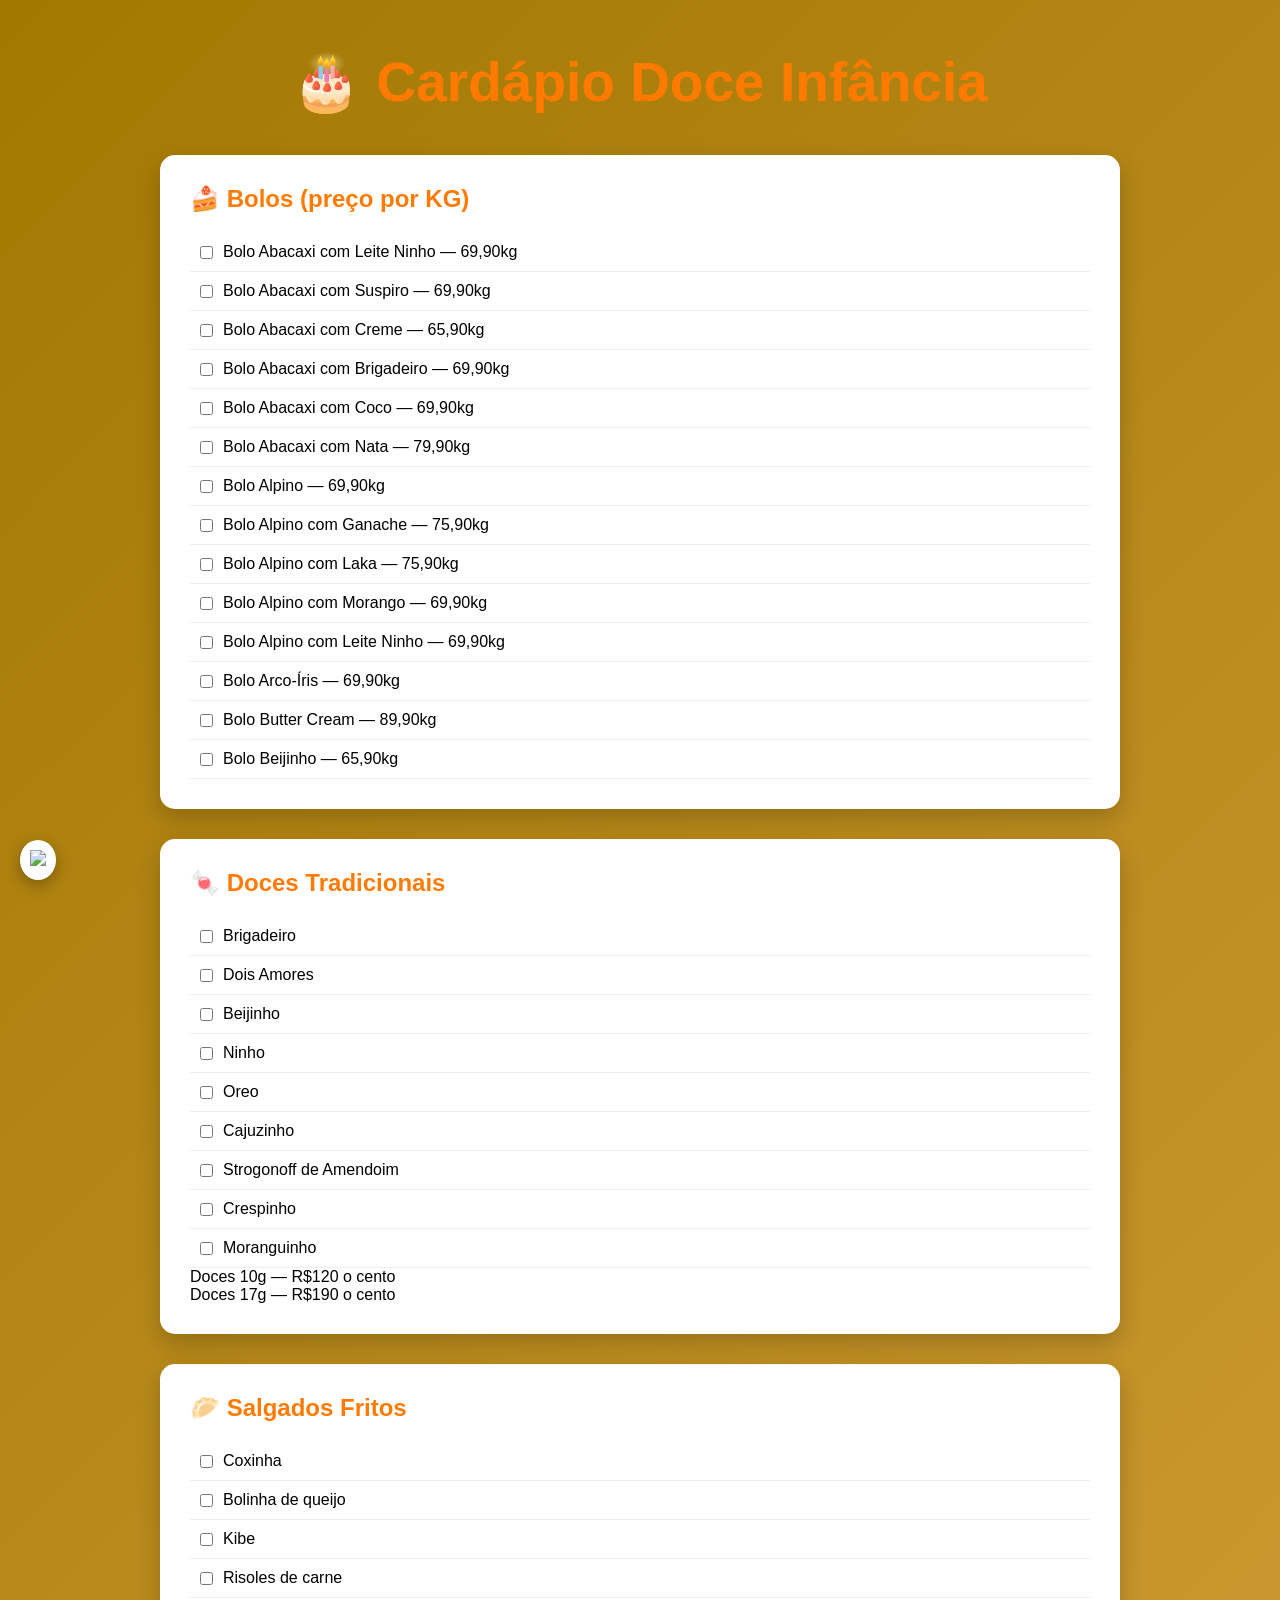
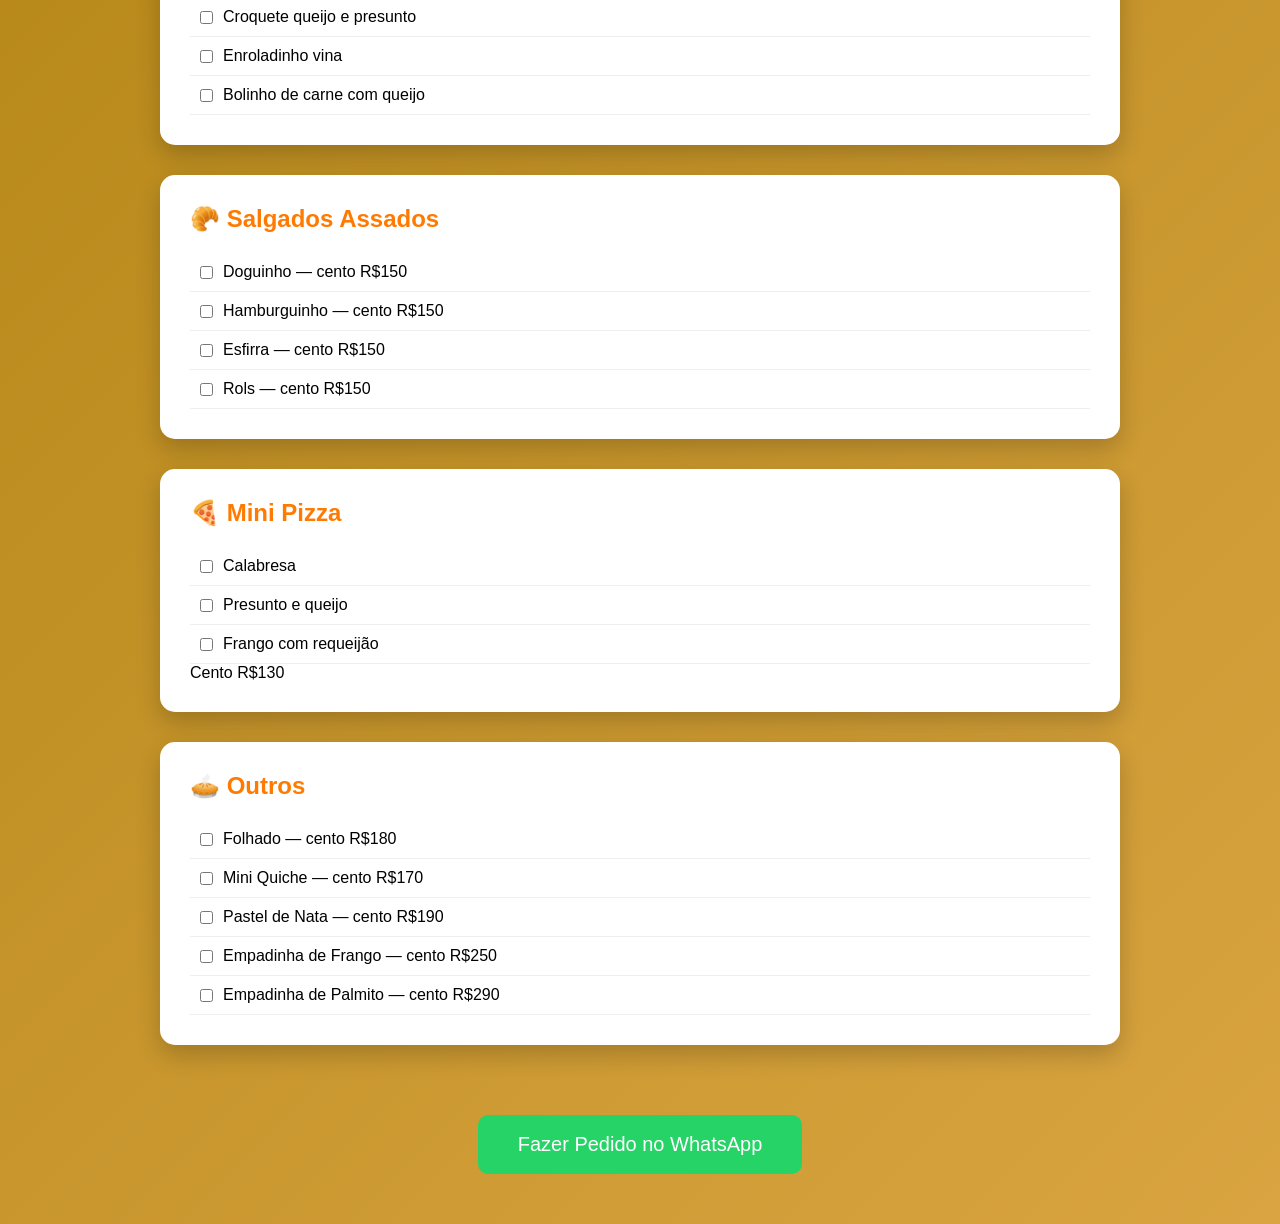
==== cardapio.html @ 3f27d0ba "Add files via upload" ====
<!DOCTYPE html>
<html lang="pt-br">
<head>
<meta charset="UTF-8">
<title>Cardápio Doce Infância</title>

<style>

*{
margin:0;
padding:0;
box-sizing:border-box;
font-family:Arial;
}

body{
background:linear-gradient(135deg,#a37802,#d9a441);
}

/* INSTAGRAM */

.instagram{
position:fixed;
left:20px;
bottom:20px;
background:white;
padding:10px;
border-radius:50%;
box-shadow:0 5px 15px rgba(0,0,0,0.3);
}

.instagram img{
width:40px;
}

/* CARDAPIO */

.cardapio{
max-width:1000px;
margin:auto;
padding:50px 20px;
text-align:center;
}

.cardapio h1{
font-size:55px;
color:#ff7a00;
margin-bottom:40px;
}

.categoria{
background:white;
padding:30px;
margin:30px auto;
border-radius:15px;
box-shadow:0 10px 25px rgba(0,0,0,0.2);
text-align:left;
}

.categoria h2{
color:#ff7a00;
margin-bottom:20px;
}

ul{
list-style:none;
}

li{
padding:10px;
border-bottom:1px solid #eee;
}

label{
display:flex;
align-items:center;
gap:10px;
cursor:pointer;
}

button{
margin-top:40px;
padding:18px 40px;
font-size:20px;
background:#25D366;
color:white;
border:none;
border-radius:10px;
cursor:pointer;
}

</style>

</head>

<body>

<a href="https://instagram.com/doceinfanciaconfeitariacwb" target="_blank" class="instagram">
<img src="https://cdn-icons-png.flaticon.com/512/2111/2111463.png">
</a>

<section class="cardapio">

<h1>🎂 Cardápio Doce Infância</h1>

<div class="categoria">

<h2>🍰 Bolos (preço por KG)</h2>

<ul>

<li><label><input type="checkbox" value="Bolo Abacaxi com Leite Ninho 69,90kg">Bolo Abacaxi com Leite Ninho — 69,90kg</label></li>

<li><label><input type="checkbox" value="Bolo Abacaxi com Suspiro 69,90kg">Bolo Abacaxi com Suspiro — 69,90kg</label></li>

<li><label><input type="checkbox" value="Bolo Abacaxi com Creme 65,90kg">Bolo Abacaxi com Creme — 65,90kg</label></li>

<li><label><input type="checkbox" value="Bolo Abacaxi com Brigadeiro 69,90kg">Bolo Abacaxi com Brigadeiro — 69,90kg</label></li>

<li><label><input type="checkbox" value="Bolo Abacaxi com Coco 69,90kg">Bolo Abacaxi com Coco — 69,90kg</label></li>

<li><label><input type="checkbox" value="Bolo Abacaxi com Nata 79,90kg">Bolo Abacaxi com Nata — 79,90kg</label></li>

<li><label><input type="checkbox" value="Bolo Alpino 69,90kg">Bolo Alpino — 69,90kg</label></li>

<li><label><input type="checkbox" value="Bolo Alpino com Ganache 75,90kg">Bolo Alpino com Ganache — 75,90kg</label></li>

<li><label><input type="checkbox" value="Bolo Alpino com Laka 75,90kg">Bolo Alpino com Laka — 75,90kg</label></li>

<li><label><input type="checkbox" value="Bolo Alpino com Morango 69,90kg">Bolo Alpino com Morango — 69,90kg</label></li>

<li><label><input type="checkbox" value="Bolo Alpino com Leite Ninho 69,90kg">Bolo Alpino com Leite Ninho — 69,90kg</label></li>

<li><label><input type="checkbox" value="Bolo Arco Iris 69,90kg">Bolo Arco-Íris — 69,90kg</label></li>

<li><label><input type="checkbox" value="Bolo Butter Cream 89,90kg">Bolo Butter Cream — 89,90kg</label></li>

<li><label><input type="checkbox" value="Bolo Beijinho 65,90kg">Bolo Beijinho — 65,90kg</label></li>

</ul>

</div>

<div class="categoria">

<h2>🍬 Doces Tradicionais</h2>

<ul>

<li><label><input type="checkbox" value="Brigadeiro">Brigadeiro</label></li>

<li><label><input type="checkbox" value="Dois Amores">Dois Amores</label></li>

<li><label><input type="checkbox" value="Beijinho">Beijinho</label></li>

<li><label><input type="checkbox" value="Ninho">Ninho</label></li>

<li><label><input type="checkbox" value="Oreo">Oreo</label></li>

<li><label><input type="checkbox" value="Cajuzinho">Cajuzinho</label></li>

<li><label><input type="checkbox" value="Strogonoff de Amendoim">Strogonoff de Amendoim</label></li>

<li><label><input type="checkbox" value="Crespinho">Crespinho</label></li>

<li><label><input type="checkbox" value="Moranguinho">Moranguinho</label></li>

</ul>

<p>Doces 10g — R$120 o cento</p>
<p>Doces 17g — R$190 o cento</p>

</div>

<div class="categoria">

<h2>🥟 Salgados Fritos</h2>

<ul>

<li><label><input type="checkbox" value="Coxinha">Coxinha</label></li>

<li><label><input type="checkbox" value="Bolinha de Queijo">Bolinha de queijo</label></li>

<li><label><input type="checkbox" value="Kibe">Kibe</label></li>

<li><label><input type="checkbox" value="Risoles de Carne">Risoles de carne</label></li>

<li><label><input type="checkbox" value="Croquete Queijo e Presunto">Croquete queijo e presunto</label></li>

<li><label><input type="checkbox" value="Enroladinho Vina">Enroladinho vina</label></li>

<li><label><input type="checkbox" value="Bolinho Carne com Queijo">Bolinho de carne com queijo</label></li>

</ul>

</div>

<div class="categoria">

<h2>🥐 Salgados Assados</h2>

<ul>

<li><label><input type="checkbox" value="Doguinho">Doguinho — cento R$150</label></li>

<li><label><input type="checkbox" value="Hamburguinho">Hamburguinho — cento R$150</label></li>

<li><label><input type="checkbox" value="Esfirra">Esfirra — cento R$150</label></li>

<li><label><input type="checkbox" value="Rols">Rols — cento R$150</label></li>

</ul>

</div>

<div class="categoria">

<h2>🍕 Mini Pizza</h2>

<ul>

<li><label><input type="checkbox" value="Mini pizza calabresa">Calabresa</label></li>

<li><label><input type="checkbox" value="Mini pizza presunto e queijo">Presunto e queijo</label></li>

<li><label><input type="checkbox" value="Mini pizza frango com requeijão">Frango com requeijão</label></li>

</ul>

<p>Cento R$130</p>

</div>

<div class="categoria">

<h2>🥧 Outros</h2>

<ul>

<li><label><input type="checkbox" value="Folhado">Folhado — cento R$180</label></li>

<li><label><input type="checkbox" value="Mini Quiche">Mini Quiche — cento R$170</label></li>

<li><label><input type="checkbox" value="Pastel de Nata">Pastel de Nata — cento R$190</label></li>

<li><label><input type="checkbox" value="Empadinha de Frango">Empadinha de Frango — cento R$250</label></li>

<li><label><input type="checkbox" value="Empadinha de Palmito">Empadinha de Palmito — cento R$290</label></li>

</ul>

</div>

<center>

<button onclick="pedido()">Fazer Pedido no WhatsApp</button>

</center>

</section>

<script>

function pedido(){

let itens=document.querySelectorAll('input:checked')

if(itens.length==0){

alert("Selecione pelo menos um item")

return

}

let mensagem="Olá gostaria de fazer um pedido:%0A%0A"

itens.forEach(i=>{

mensagem+="• "+i.value+"%0A"

})

let numero="5541999100062"

window.open("https://wa.me/"+numero+"?text="+mensagem)

}

</script>

</body>
</html>
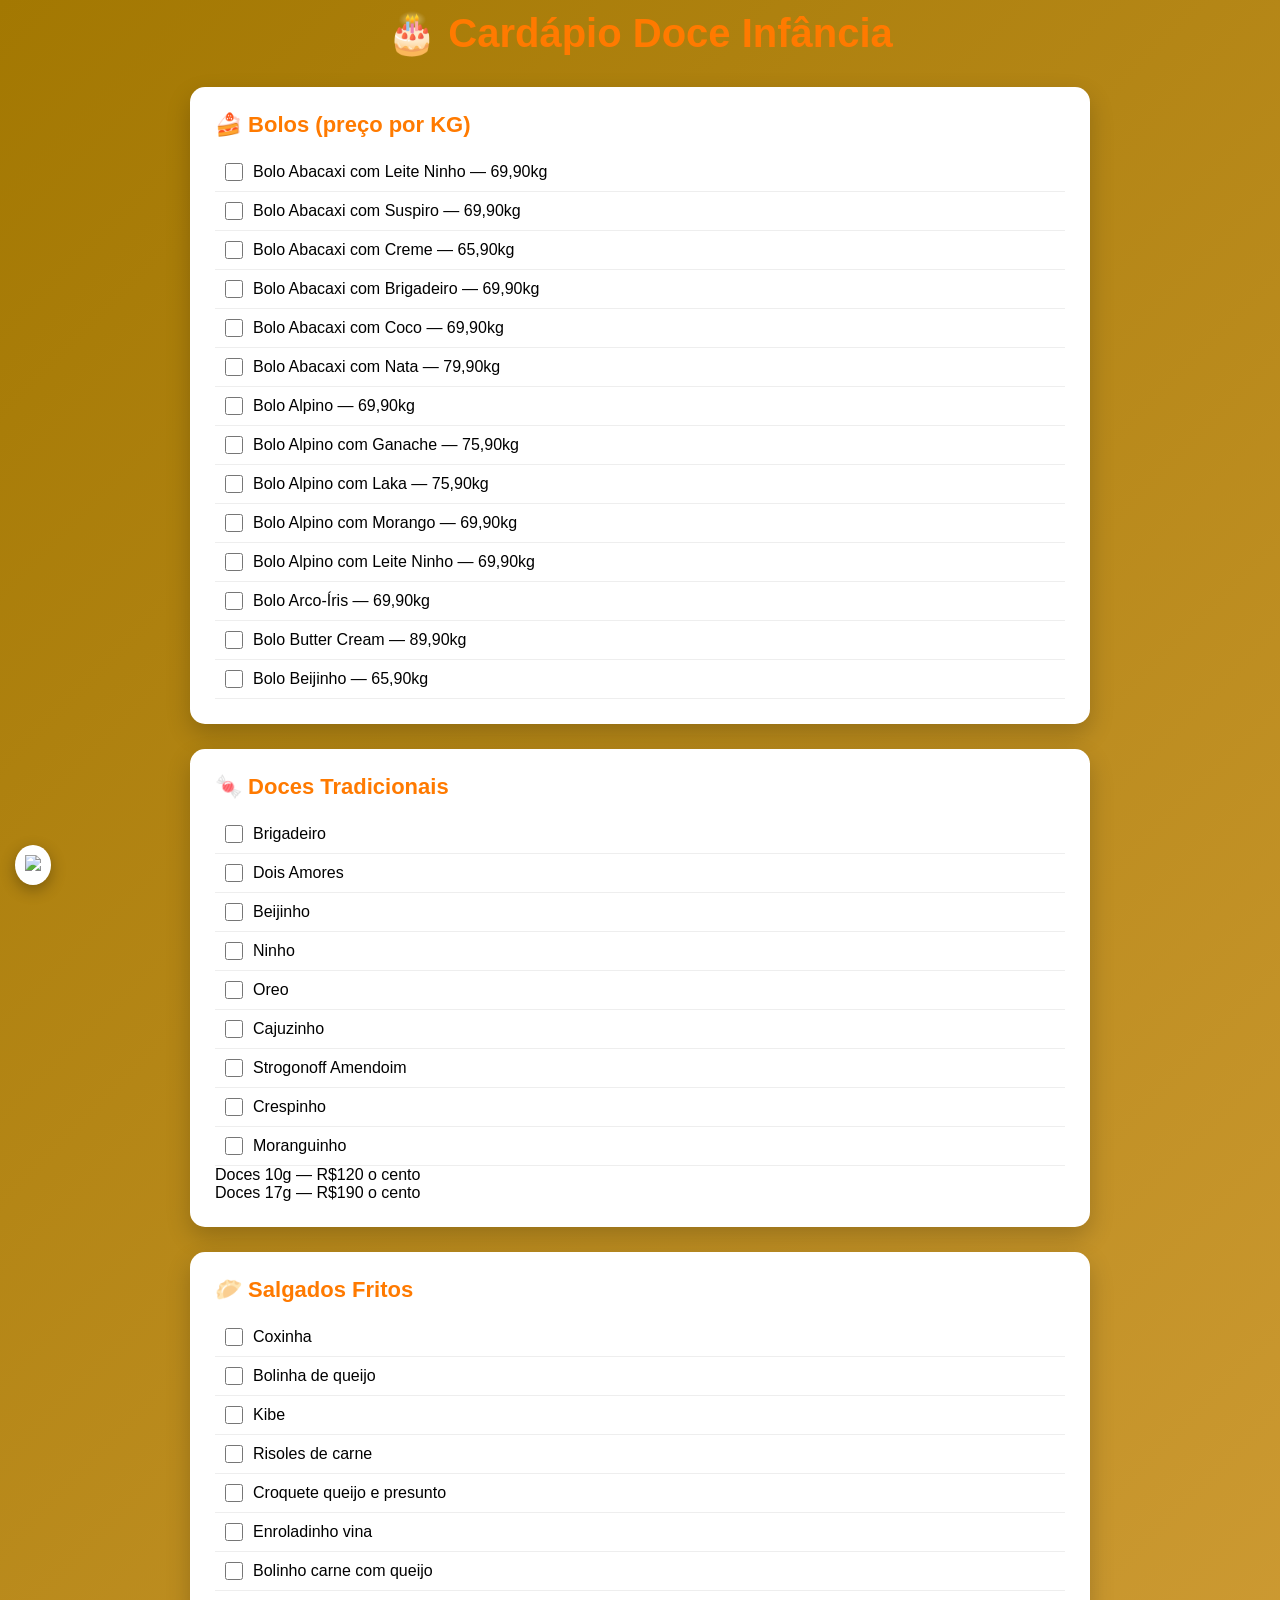
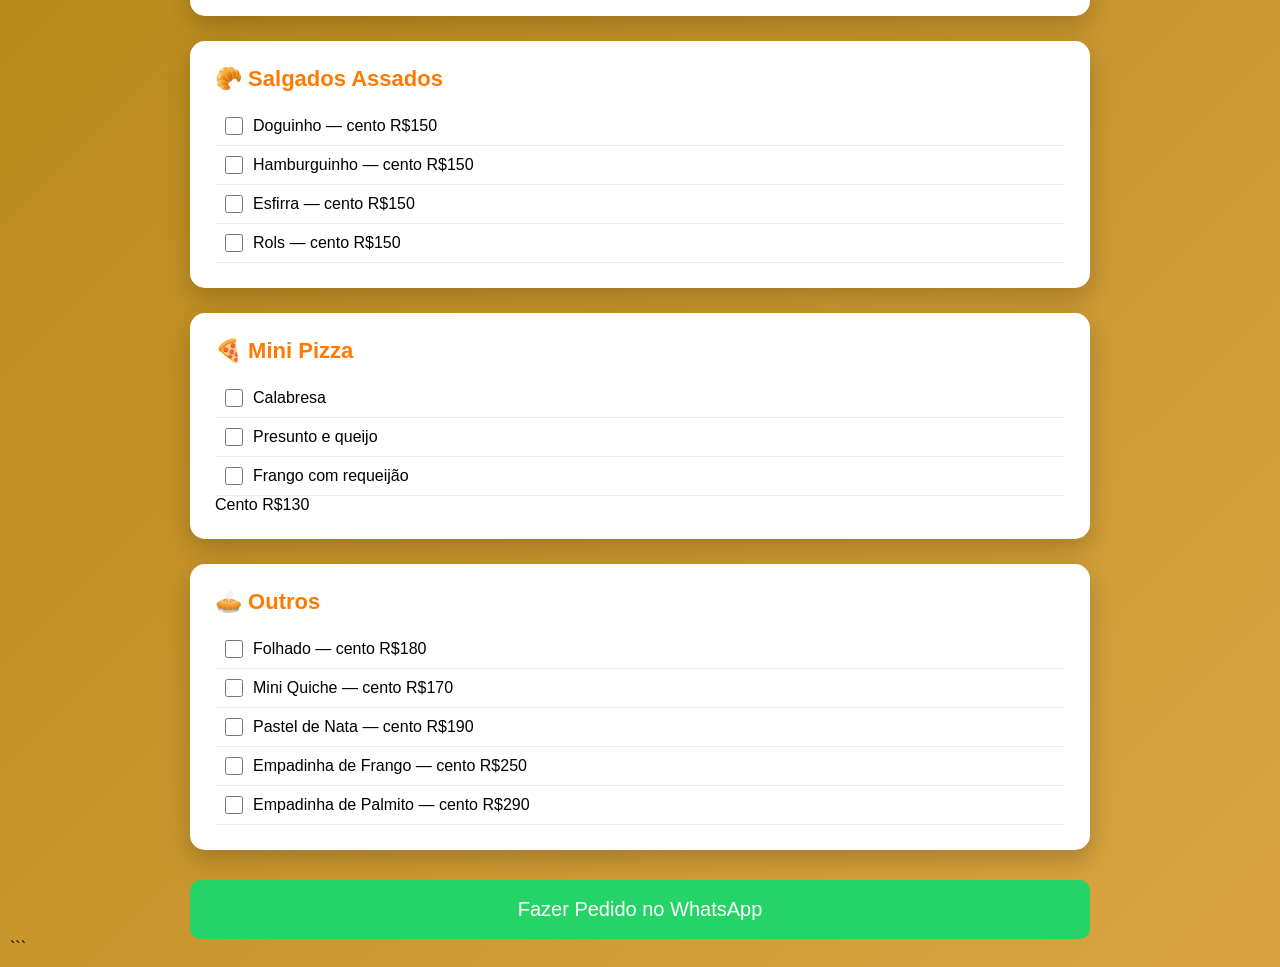
==== commit c7dd8e3f: "Add files via upload" ====
--- a/cardapio.html
+++ b/cardapio.html
@@ -1,7 +1,10 @@
+
 <!DOCTYPE html>
 <html lang="pt-br">
 <head>
+
 <meta charset="UTF-8">
+<meta name="viewport" content="width=device-width, initial-scale=1.0">
 <title>Cardápio Doce Infância</title>
 
 <style>
@@ -10,48 +13,53 @@
 margin:0;
 padding:0;
 box-sizing:border-box;
-font-family:Arial;
-}
+font-family:Arial, Helvetica, sans-serif;
+}
+
+/* FUNDO */
 
 body{
 background:linear-gradient(135deg,#a37802,#d9a441);
+padding:10px;
 }
 
 /* INSTAGRAM */
 
 .instagram{
 position:fixed;
-left:20px;
-bottom:20px;
+left:15px;
+bottom:15px;
 background:white;
 padding:10px;
 border-radius:50%;
 box-shadow:0 5px 15px rgba(0,0,0,0.3);
+z-index:1000;
 }
 
 .instagram img{
-width:40px;
-}
-
-/* CARDAPIO */
+width:35px;
+}
+
+/* CARDÁPIO */
 
 .cardapio{
-max-width:1000px;
+max-width:900px;
 margin:auto;
-padding:50px 20px;
 text-align:center;
 }
 
 .cardapio h1{
-font-size:55px;
+font-size:40px;
 color:#ff7a00;
-margin-bottom:40px;
-}
+margin-bottom:30px;
+}
+
+/* CATEGORIAS */
 
 .categoria{
 background:white;
-padding:30px;
-margin:30px auto;
+padding:25px;
+margin-bottom:25px;
 border-radius:15px;
 box-shadow:0 10px 25px rgba(0,0,0,0.2);
 text-align:left;
@@ -59,8 +67,11 @@
 
 .categoria h2{
 color:#ff7a00;
-margin-bottom:20px;
-}
+margin-bottom:15px;
+font-size:22px;
+}
+
+/* LISTA */
 
 ul{
 list-style:none;
@@ -75,12 +86,24 @@
 display:flex;
 align-items:center;
 gap:10px;
+font-size:16px;
 cursor:pointer;
 }
 
+input{
+width:18px;
+height:18px;
+}
+
+/* BOTÃO */
+
+.botao{
+margin-top:30px;
+}
+
 button{
-margin-top:40px;
-padding:18px 40px;
+width:100%;
+padding:18px;
 font-size:20px;
 background:#25D366;
 color:white;
@@ -89,6 +112,32 @@
 cursor:pointer;
 }
 
+button:hover{
+background:#1ebe5d;
+}
+
+/* RESPONSIVO CELULAR */
+
+@media (max-width:600px){
+
+.cardapio h1{
+font-size:32px;
+}
+
+.categoria{
+padding:20px;
+}
+
+label{
+font-size:15px;
+}
+
+button{
+font-size:18px;
+}
+
+}
+
 </style>
 
 </head>
@@ -110,31 +159,18 @@
 <ul>
 
 <li><label><input type="checkbox" value="Bolo Abacaxi com Leite Ninho 69,90kg">Bolo Abacaxi com Leite Ninho — 69,90kg</label></li>
-
 <li><label><input type="checkbox" value="Bolo Abacaxi com Suspiro 69,90kg">Bolo Abacaxi com Suspiro — 69,90kg</label></li>
-
 <li><label><input type="checkbox" value="Bolo Abacaxi com Creme 65,90kg">Bolo Abacaxi com Creme — 65,90kg</label></li>
-
 <li><label><input type="checkbox" value="Bolo Abacaxi com Brigadeiro 69,90kg">Bolo Abacaxi com Brigadeiro — 69,90kg</label></li>
-
 <li><label><input type="checkbox" value="Bolo Abacaxi com Coco 69,90kg">Bolo Abacaxi com Coco — 69,90kg</label></li>
-
 <li><label><input type="checkbox" value="Bolo Abacaxi com Nata 79,90kg">Bolo Abacaxi com Nata — 79,90kg</label></li>
-
 <li><label><input type="checkbox" value="Bolo Alpino 69,90kg">Bolo Alpino — 69,90kg</label></li>
-
 <li><label><input type="checkbox" value="Bolo Alpino com Ganache 75,90kg">Bolo Alpino com Ganache — 75,90kg</label></li>
-
 <li><label><input type="checkbox" value="Bolo Alpino com Laka 75,90kg">Bolo Alpino com Laka — 75,90kg</label></li>
-
 <li><label><input type="checkbox" value="Bolo Alpino com Morango 69,90kg">Bolo Alpino com Morango — 69,90kg</label></li>
-
 <li><label><input type="checkbox" value="Bolo Alpino com Leite Ninho 69,90kg">Bolo Alpino com Leite Ninho — 69,90kg</label></li>
-
-<li><label><input type="checkbox" value="Bolo Arco Iris 69,90kg">Bolo Arco-Íris — 69,90kg</label></li>
-
+<li><label><input type="checkbox" value="Bolo Arco Íris 69,90kg">Bolo Arco-Íris — 69,90kg</label></li>
 <li><label><input type="checkbox" value="Bolo Butter Cream 89,90kg">Bolo Butter Cream — 89,90kg</label></li>
-
 <li><label><input type="checkbox" value="Bolo Beijinho 65,90kg">Bolo Beijinho — 65,90kg</label></li>
 
 </ul>
@@ -148,21 +184,13 @@
 <ul>
 
 <li><label><input type="checkbox" value="Brigadeiro">Brigadeiro</label></li>
-
 <li><label><input type="checkbox" value="Dois Amores">Dois Amores</label></li>
-
 <li><label><input type="checkbox" value="Beijinho">Beijinho</label></li>
-
 <li><label><input type="checkbox" value="Ninho">Ninho</label></li>
-
 <li><label><input type="checkbox" value="Oreo">Oreo</label></li>
-
 <li><label><input type="checkbox" value="Cajuzinho">Cajuzinho</label></li>
-
-<li><label><input type="checkbox" value="Strogonoff de Amendoim">Strogonoff de Amendoim</label></li>
-
+<li><label><input type="checkbox" value="Strogonoff Amendoim">Strogonoff Amendoim</label></li>
 <li><label><input type="checkbox" value="Crespinho">Crespinho</label></li>
-
 <li><label><input type="checkbox" value="Moranguinho">Moranguinho</label></li>
 
 </ul>
@@ -179,18 +207,12 @@
 <ul>
 
 <li><label><input type="checkbox" value="Coxinha">Coxinha</label></li>
-
-<li><label><input type="checkbox" value="Bolinha de Queijo">Bolinha de queijo</label></li>
-
+<li><label><input type="checkbox" value="Bolinha de queijo">Bolinha de queijo</label></li>
 <li><label><input type="checkbox" value="Kibe">Kibe</label></li>
-
-<li><label><input type="checkbox" value="Risoles de Carne">Risoles de carne</label></li>
-
-<li><label><input type="checkbox" value="Croquete Queijo e Presunto">Croquete queijo e presunto</label></li>
-
-<li><label><input type="checkbox" value="Enroladinho Vina">Enroladinho vina</label></li>
-
-<li><label><input type="checkbox" value="Bolinho Carne com Queijo">Bolinho de carne com queijo</label></li>
+<li><label><input type="checkbox" value="Risoles de carne">Risoles de carne</label></li>
+<li><label><input type="checkbox" value="Croquete queijo e presunto">Croquete queijo e presunto</label></li>
+<li><label><input type="checkbox" value="Enroladinho vina">Enroladinho vina</label></li>
+<li><label><input type="checkbox" value="Bolinho carne com queijo">Bolinho carne com queijo</label></li>
 
 </ul>
 
@@ -203,11 +225,8 @@
 <ul>
 
 <li><label><input type="checkbox" value="Doguinho">Doguinho — cento R$150</label></li>
-
 <li><label><input type="checkbox" value="Hamburguinho">Hamburguinho — cento R$150</label></li>
-
 <li><label><input type="checkbox" value="Esfirra">Esfirra — cento R$150</label></li>
-
 <li><label><input type="checkbox" value="Rols">Rols — cento R$150</label></li>
 
 </ul>
@@ -221,9 +240,7 @@
 <ul>
 
 <li><label><input type="checkbox" value="Mini pizza calabresa">Calabresa</label></li>
-
 <li><label><input type="checkbox" value="Mini pizza presunto e queijo">Presunto e queijo</label></li>
-
 <li><label><input type="checkbox" value="Mini pizza frango com requeijão">Frango com requeijão</label></li>
 
 </ul>
@@ -239,24 +256,18 @@
 <ul>
 
 <li><label><input type="checkbox" value="Folhado">Folhado — cento R$180</label></li>
-
 <li><label><input type="checkbox" value="Mini Quiche">Mini Quiche — cento R$170</label></li>
-
 <li><label><input type="checkbox" value="Pastel de Nata">Pastel de Nata — cento R$190</label></li>
-
 <li><label><input type="checkbox" value="Empadinha de Frango">Empadinha de Frango — cento R$250</label></li>
-
 <li><label><input type="checkbox" value="Empadinha de Palmito">Empadinha de Palmito — cento R$290</label></li>
 
 </ul>
 
 </div>
 
-<center>
-
+<div class="botao">
 <button onclick="pedido()">Fazer Pedido no WhatsApp</button>
-
-</center>
+</div>
 
 </section>
 
@@ -266,20 +277,15 @@
 
 let itens=document.querySelectorAll('input:checked')
 
-if(itens.length==0){
-
-alert("Selecione pelo menos um item")
-
+if(itens.length===0){
+alert("Selecione pelo menos um item do cardápio")
 return
-
-}
-
-let mensagem="Olá gostaria de fazer um pedido:%0A%0A"
-
-itens.forEach(i=>{
-
-mensagem+="• "+i.value+"%0A"
-
+}
+
+let mensagem="Olá, gostaria de fazer um pedido:%0A%0A"
+
+itens.forEach(item=>{
+mensagem+="• "+item.value+"%0A"
 })
 
 let numero="5541999100062"
@@ -291,4 +297,5 @@
 </script>
 
 </body>
-</html>+</html>
+```
